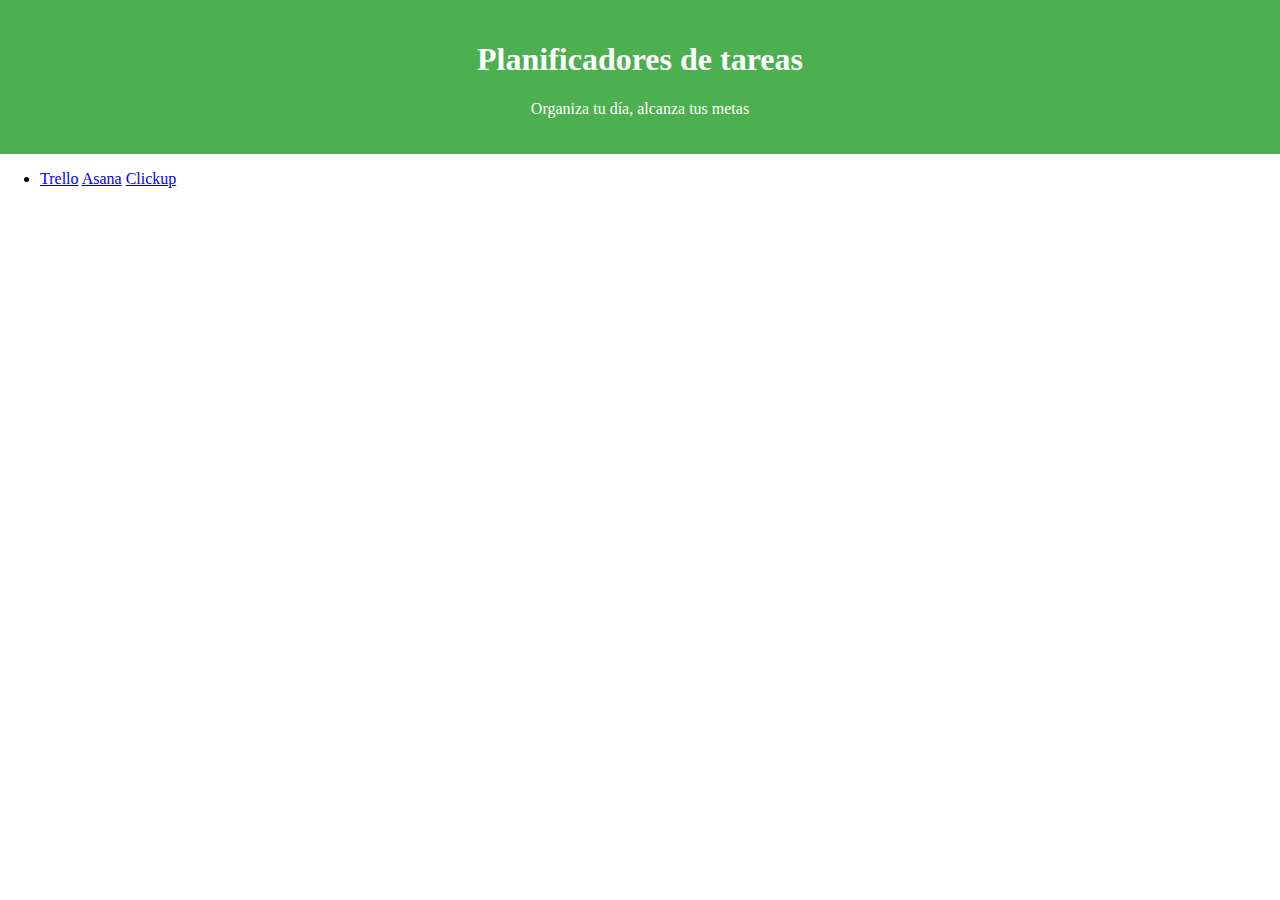
==== index.html @ 4fa530b5 "inicializacion del proyecto con todos los directorios y archivos necesarios" ====
<!DOCTYPE html>
<html lang="es">
<head>
    <meta charset="UTF-8">
    <meta name="viewport" content="width=device-width, initial-scale=1.0">
    <!-- CSS principal de estilos -->
    <link rel="stylesheet" href="./css/styles.css">
    <!-- JS de funciones principales -->
    <script src="./js/app.js"></script>
    <title>Planificadores de tareas</title>
</head>
<body>
    <header>
        <h1>Planificadores de tareas</h1>
        <p>Organiza tu día, alcanza tus metas</p>
    </header>
    <nav>
        <ul>
            <li>
                <a href="./Trello.html">Trello</a>
                <a href="./Asana.html">Asana</a>
                <a href="./Clickup.html">Clickup</a>
            </li>
        </ul>
    </nav>
    <main>
        <section></section>
    </main>
    <footer></footer>
</body>
</html>
---- css/styles.css ----
body {
    margin: 0px;
}

header {
    background-color: #4CAF50;
    text-align: center;
    padding: 20px;
    color:white;
}
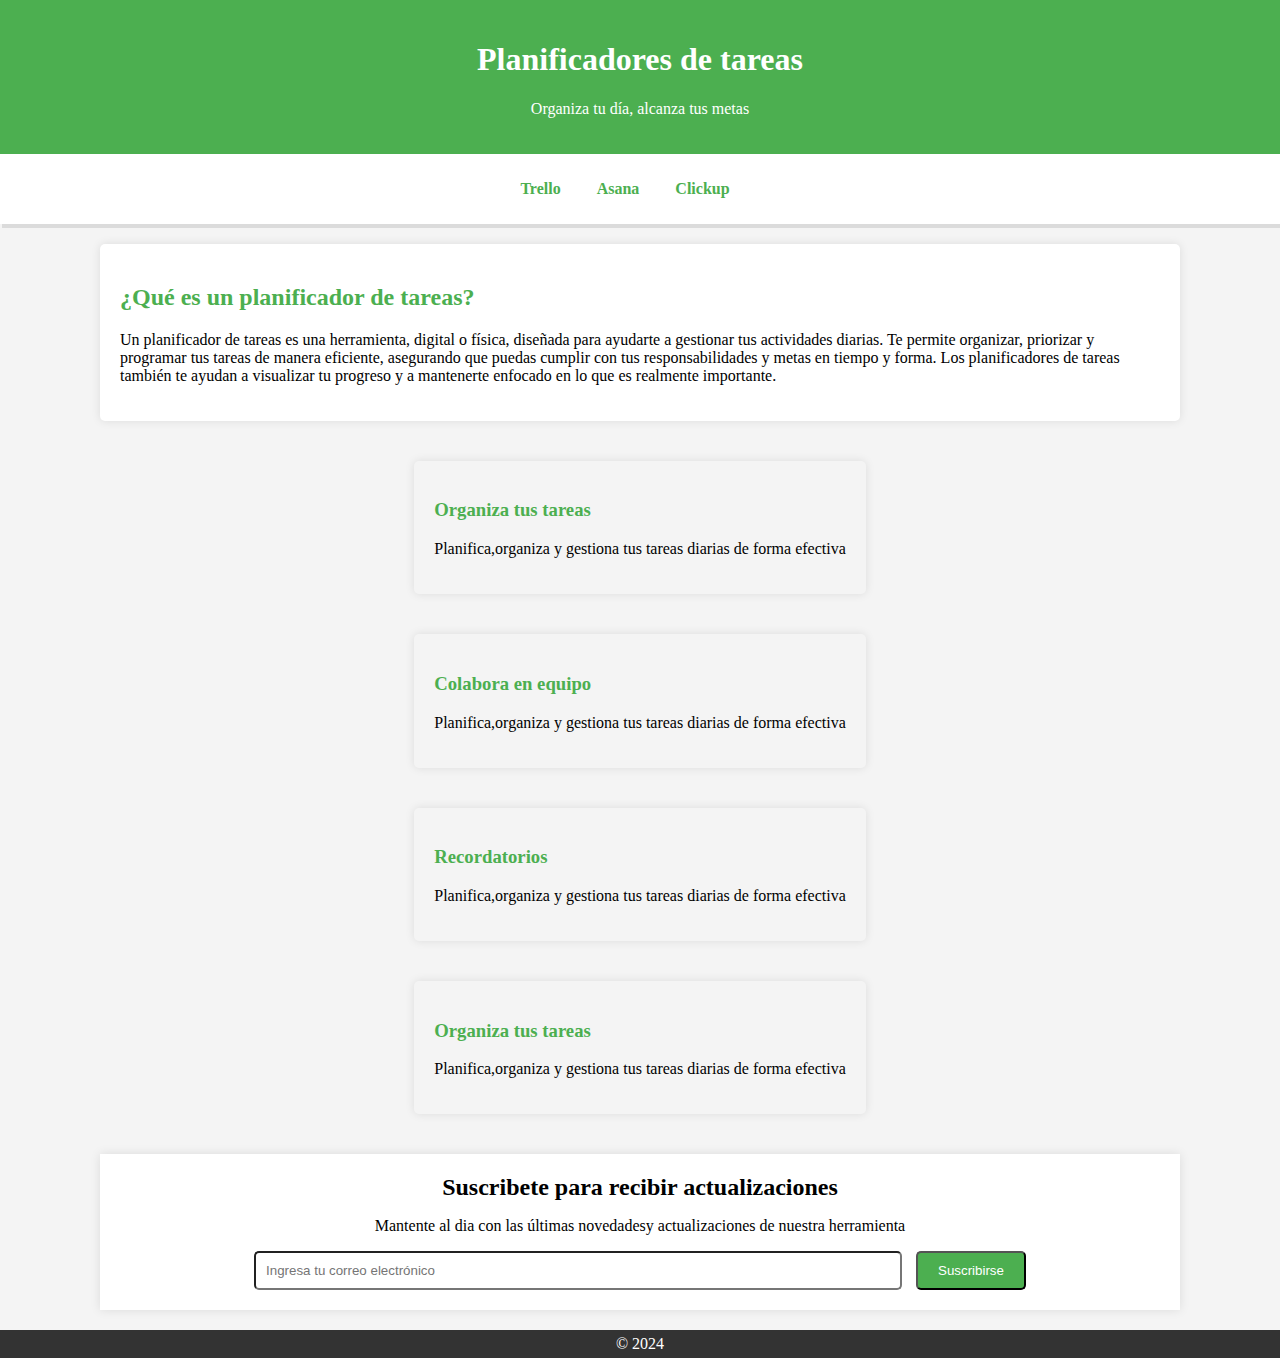
==== commit 799c7849: "pagina principal terminada" ====
--- a/index.html
+++ b/index.html
@@ -24,8 +24,43 @@
         </ul>
     </nav>
     <main>
-        <section></section>
+        <section class="concepto">
+            <article>
+                    <h2>¿Qué es un planificador de tareas?</h2>
+                    <p>
+                        Un planificador de tareas es una herramienta, digital o física, diseñada para ayudarte a gestionar tus actividades diarias. Te permite organizar, priorizar y programar tus tareas de manera eficiente, asegurando que puedas cumplir con tus responsabilidades y metas en tiempo y forma. Los planificadores de tareas también te ayudan a visualizar tu progreso y a mantenerte enfocado en lo que es realmente importante.
+                    </p>
+            </article>
+        </section>
+        <section class="caracteristicas">
+            <div class="caja">
+                <h3>Organiza tus tareas</h3>
+                <p>Planifica,organiza y gestiona tus tareas diarias de forma efectiva</p>
+            </div>
+            <div class="caja">
+                <h3>Colabora en equipo</h3>
+                <p>Planifica,organiza y gestiona tus tareas diarias de forma efectiva</p>
+            </div>
+            <div class="caja">
+                <h3>Recordatorios</h3>
+                <p>Planifica,organiza y gestiona tus tareas diarias de forma efectiva</p>
+            </div>
+            <div class="caja">
+                <h3>Organiza tus tareas</h3>
+                <p>Planifica,organiza y gestiona tus tareas diarias de forma efectiva</p>
+            </div>
+        </section>
+        <section class="suscribir">
+            <h2>Suscribete para recibir actualizaciones</h2>
+            <p>Mantente al dia con las últimas novedadesy actualizaciones de nuestra herramienta</p>
+            <form action="#">
+                <input type="email" placeholder="Ingresa tu correo electrónico" required>
+                <input type="submit" value="Suscribirse">
+            </form>
+        </section>
     </main>
-    <footer></footer>
+    <footer>
+        <p>&copy;&nbsp;2024</p>
+    </footer>
 </body>
 </html>--- a/css/styles.css
+++ b/css/styles.css
@@ -1,5 +1,6 @@
 body {
     margin: 0px;
+    background-color: #f4f4f4;;
 }
 
 header {
@@ -7,4 +8,107 @@
     text-align: center;
     padding: 20px;
     color:white;
+}
+
+nav {
+    background-color: #ffffff;
+    box-shadow: 2px 4px rgba(0, 0, 0, 0.1);
+    padding: 10px 0;
+}
+
+nav ul {
+    list-style: none;
+    text-align: center;
+    padding: 0;
+}
+
+nav ul li{
+    margin-right: 30px;
+}
+
+li a {
+   text-decoration: none;
+   color: #4CAF50;
+   font-weight: bold;
+   padding: 14px 16px;
+}
+
+/*li a:hover:not(.active){
+    background-color: #5b5d5b;
+}
+
+.active  {
+    background-color: #515451;
+}*/
+.concepto {
+    background-color: #ffffff;
+    box-shadow: 0 0 10px rgba(0, 0, 0, 0.1);
+    margin:20px 100px 20px 100px;
+    padding: 20px;
+    border-radius: 5px;
+}
+
+.concepto h2 {
+    color: #4CAF50;
+}
+
+.caracteristicas {
+    display: flex;
+	flex-direction: row;
+	flex-wrap: wrap;
+	justify-content: center;
+	align-items: baseline;
+	align-content: space-between;
+}
+.caja h3 {
+    color: #4CAF50;
+}
+.caja {
+
+    box-shadow: 0 0 10px rgba(0, 0, 0, 0.1);
+    padding: 20px;
+    margin: 20px 100px 20px 100px;
+    border-radius: 5px;
+}
+.suscribir {
+    background-color: #ffffff;
+    box-shadow: 0 0 10px rgba(0, 0, 0, 0.1);
+    text-align: center;
+    padding: 20px;
+    margin: 20px 100px 20px 100px;
+}
+
+.suscribir > h2 {
+    margin: 0 0 15px;
+}
+
+.suscribir input[type="email"] {
+    padding: 10px;
+    margin-right: 10px;
+    border-radius: 5px;
+    width: 60%;
+}
+
+.suscribir input[type="submit"] {
+    
+    padding: 10px 20px;
+    background-color: #4CAF50 ;
+    color: #ffffff;
+    border-radius: 5px;
+}
+
+.suscribir input[type="submit"]:hover {
+    background-color: #45a049;
+}
+
+footer {
+    background-color: #333;
+    color: #ffffff;
+    text-align: center;
+    padding: 5px 0;
+    margin-top: 20px;
+}
+
+footer p {
+    margin: 0;
 }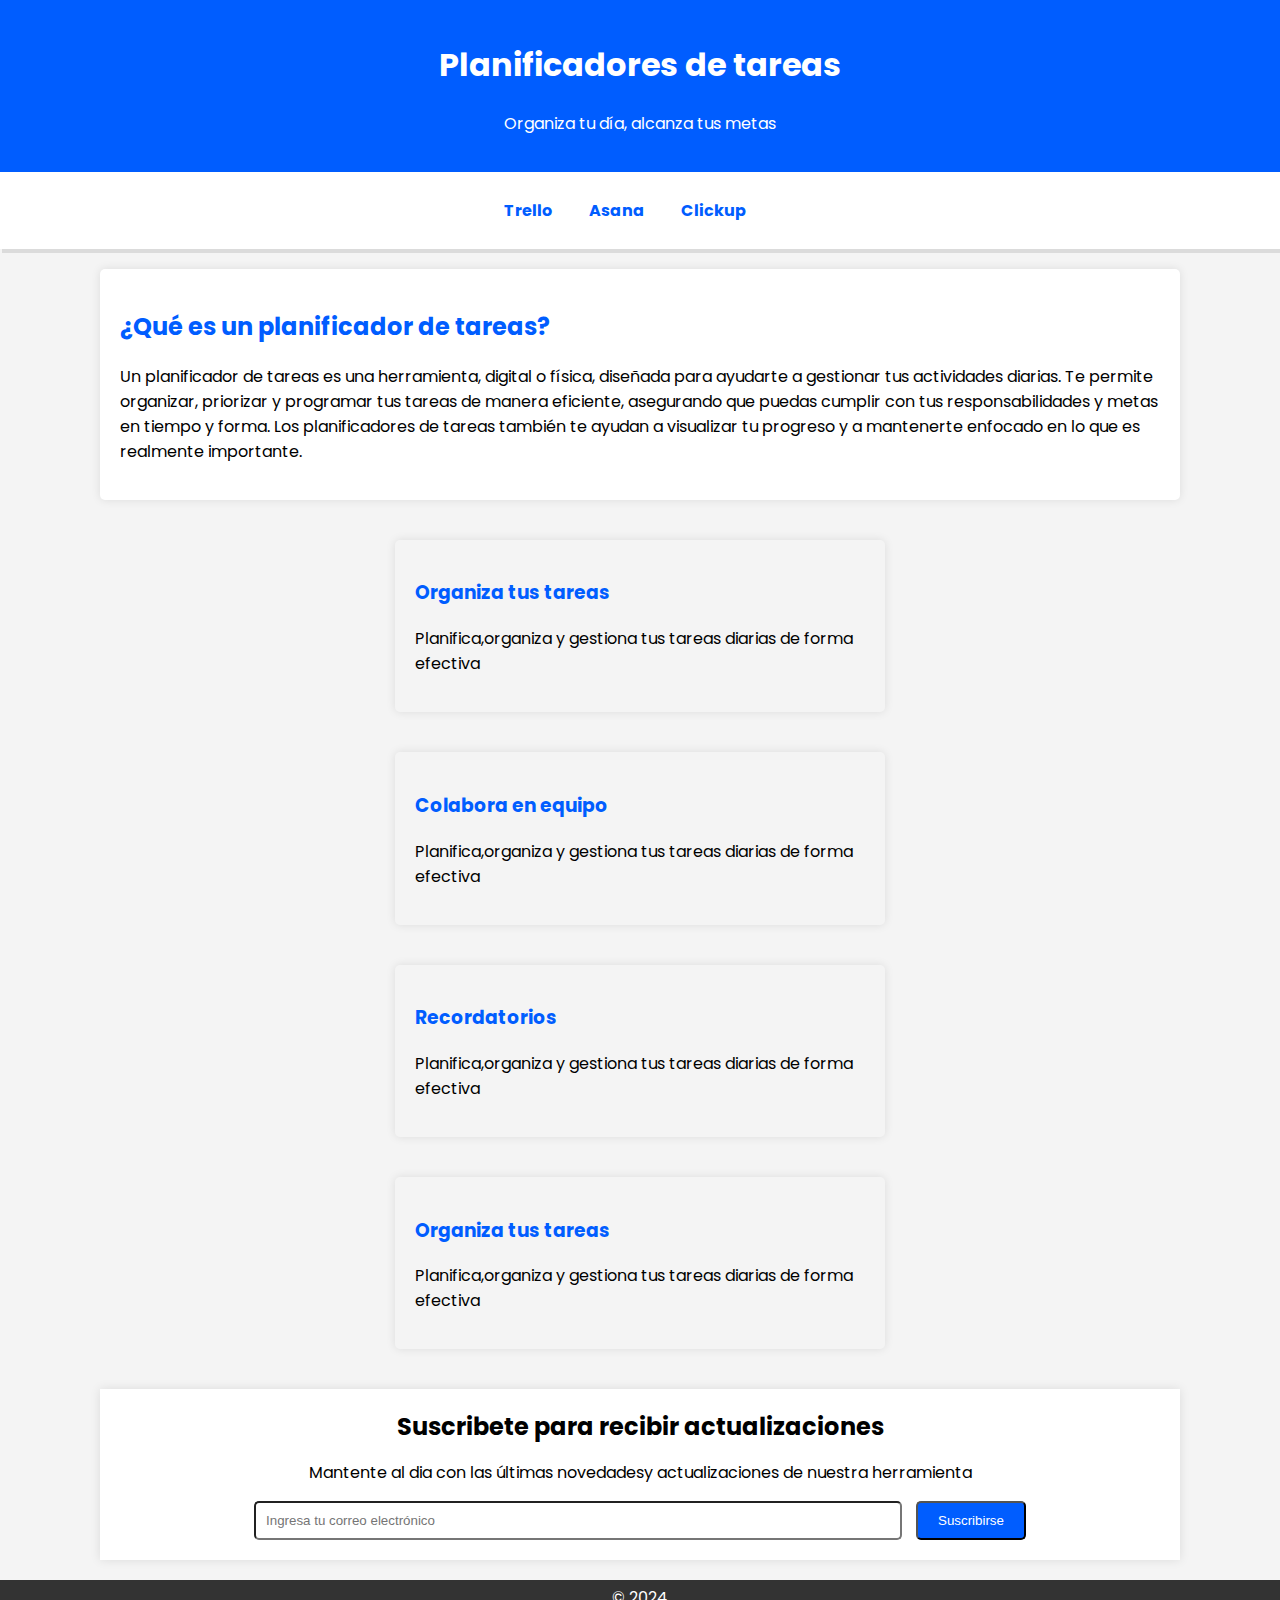
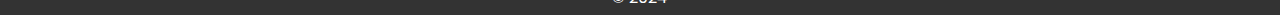
==== commit 3624e76c: "Cambio de colores y de letra" ====
--- a/index.html
+++ b/index.html
@@ -3,6 +3,9 @@
 <head>
     <meta charset="UTF-8">
     <meta name="viewport" content="width=device-width, initial-scale=1.0">
+    <link rel="preconnect" href="https://fonts.googleapis.com">
+    <link rel="preconnect" href="https://fonts.gstatic.com" crossorigin>
+   <link href="https://fonts.googleapis.com/css2?family=Poppins:ital,wght@0,100;0,200;0,300;0,400;0,500;0,600;0,700;0,800;0,900;1,100;1,200;1,300;1,400;1,500;1,600;1,700;1,800;1,900&family=Roboto:ital,wght@0,100;0,300;0,400;0,500;0,700;0,900;1,100;1,300;1,400;1,500;1,700;1,900&display=swap" rel="stylesheet">
     <!-- CSS principal de estilos -->
     <link rel="stylesheet" href="./css/styles.css">
     <!-- JS de funciones principales -->
--- a/css/styles.css
+++ b/css/styles.css
@@ -1,10 +1,11 @@
 body {
     margin: 0px;
-    background-color: #f4f4f4;;
+    background-color: #f4f4f4;
+    font-family: "Poppins", sans-serif;
 }
 
 header {
-    background-color: #4CAF50;
+    background-color: #005dff;
     text-align: center;
     padding: 20px;
     color:white;
@@ -28,18 +29,19 @@
 
 li a {
    text-decoration: none;
-   color: #4CAF50;
+   color: #005dff;
    font-weight: bold;
    padding: 14px 16px;
 }
 
-/*li a:hover:not(.active){
-    background-color: #5b5d5b;
+li a:hover:not(.active){
+    background-color: #005dff;
+    color: #ffffff;
 }
 
 .active  {
-    background-color: #515451;
-}*/
+    background-color: #005dff;
+}
 .concepto {
     background-color: #ffffff;
     box-shadow: 0 0 10px rgba(0, 0, 0, 0.1);
@@ -49,7 +51,7 @@
 }
 
 .concepto h2 {
-    color: #4CAF50;
+    color: #005dff;
 }
 
 .caracteristicas {
@@ -61,7 +63,7 @@
 	align-content: space-between;
 }
 .caja h3 {
-    color: #4CAF50;
+    color: #005dff;
 }
 .caja {
 
@@ -69,6 +71,11 @@
     padding: 20px;
     margin: 20px 100px 20px 100px;
     border-radius: 5px;
+    width: 450px;
+    height: auto;
+}
+.caja p {
+    display: block;
 }
 .suscribir {
     background-color: #ffffff;
@@ -92,13 +99,13 @@
 .suscribir input[type="submit"] {
     
     padding: 10px 20px;
-    background-color: #4CAF50 ;
+    background-color: #005dff;
     color: #ffffff;
     border-radius: 5px;
 }
 
 .suscribir input[type="submit"]:hover {
-    background-color: #45a049;
+    background-color: #003eff;
 }
 
 footer {
